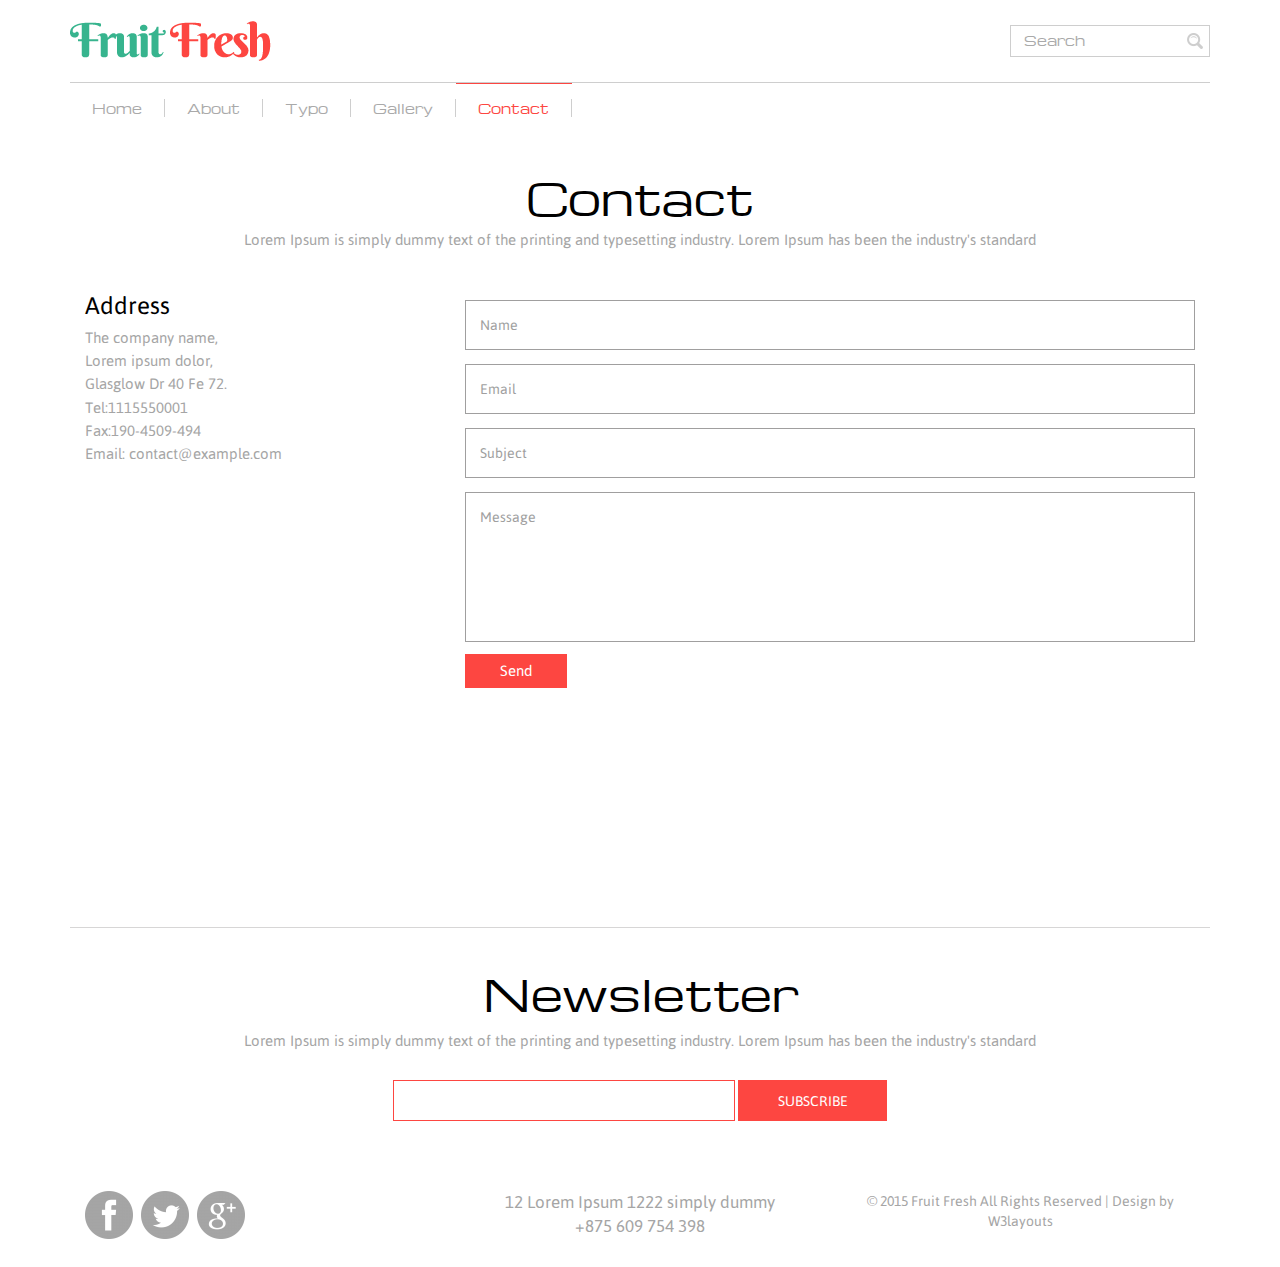
==== contact.html @ 150d9414 "Add files via upload" ====
<!--A Design by W3layouts 
Author: W3layout
Author URL: http://w3layouts.com
License: Creative Commons Attribution 3.0 Unported
License URL: http://creativecommons.org/licenses/by/3.0/
-->
<!DOCTYPE html>
<html>
<head>
<title>Fruit Fresh A Agriculture Category Flat Bootstarp Resposive Website Template | Home :: w3layouts</title>
<link href="css/bootstrap.css" rel="stylesheet" type="text/css" media="all" />
<!-- jQuery (necessary for Bootstrap's JavaScript plugins) -->
<script src="js/jquery.min.js"></script>
<!-- Custom Theme files -->
<!--theme-style-->
<link href="css/style.css" rel="stylesheet" type="text/css" media="all" />	
<!--//theme-style-->
<meta name="viewport" content="width=device-width, initial-scale=1">
<meta http-equiv="Content-Type" content="text/html; charset=utf-8" />
<meta name="keywords" content="Fruit Fresh Responsive web template, Bootstrap Web Templates, Flat Web Templates, Andriod Compatible web template, 
Smartphone Compatible web template, free webdesigns for Nokia, Samsung, LG, SonyErricsson, Motorola web design" />
<script type="application/x-javascript"> addEventListener("load", function() { setTimeout(hideURLbar, 0); }, false); function hideURLbar(){ window.scrollTo(0,1); } </script>

</head>
<body>
<!--header-->
<div class="container">
	<div class="header">
			
				
			<div class="header-top">
				<div class="logo">
					<a href="index.html"><img src="images/logo.png" alt="" /></a>
				</div>
				<div class="search">
					<form>
						<input type="text" value=" Search" onfocus="this.value = '';" onblur="if (this.value == '') {this.value = 'Search';}" >
						<input type="submit"  value="">
					</form>
				</div>
			<div class="clearfix"></div>
		</div>
				<div class="top-nav">
			<span class="menu"><img src="images/menu.png" alt="">  </span>
					<ul>
						<li ><a href="index.html" > Home </a></li>
						<li><a href="about.html" > About </a></li>
						<li><a href="page.html" > Typo</a></li>
						<li><a href="gallery.html" >Gallery</a></li>						
						<li class="active"><a href="contact.html" >Contact</a></li>
					<div class="clearfix"></div>
					</ul>
					<script>
						$("span.menu").click(function(){
							$(".top-nav ul").slideToggle(500, function(){
							});
						});
					</script>
				</div>			
		
		</div>
	<!--//header-->

	<!--content-->
	<div class="contact">
	<div class="contact-top">
				<h1>Contact</h1>
					<p>Lorem Ipsum is simply dummy text of the printing and typesetting industry. Lorem Ipsum has been the industry's standard</p>
		</div>
			<div class="contact-form">
				<div class="col-md-4 contact-in">
						<div class="address-more">
						<h4>Address</h4>
							<p>The company name,</p>
							<p>Lorem ipsum dolor,</p>
							<p>Glasglow Dr 40 Fe 72. </p>
							<p>Tel:1115550001</p>
							<p>Fax:190-4509-494</p>
							<p>Email:<a href="mailto:contact@example.com"> contact@example.com</a></p>
						</div>
					
				</div>
				<div class="col-md-8 contact-grid">
					<form>	
						<input type="text" value="Name" onfocus="this.value='';" onblur="if (this.value == '') {this.value ='Name';}">
					
						<input type="text" value="Email" onfocus="this.value='';" onblur="if (this.value == '') {this.value ='Email';}">
						<input type="text" value="Subject" onfocus="this.value='';" onblur="if (this.value == '') {this.value ='Subject';}">
						
						<textarea cols="77" rows="6" value=" " onfocus="this.value='';" onblur="if (this.value == '') {this.value = 'Message';}">Message</textarea>
						<div class="send">
							<input type="submit" value="Send">
						</div>
					</form>
				</div>
				
				<div class="clearfix"> </div>
			</div>
			<div class="map">
				<iframe src="https://www.google.com/maps/embed?pb=!1m18!1m12!1m3!1d37494223.23909492!2d103!3d55!2m3!1f0!2f0!3f0!3m2!1i1024!2i768!4f13.1!3m3!1m2!1s0x453c569a896724fb%3A0x1409fdf86611f613!2sRussia!5e0!3m2!1sen!2sin!4v1415776049771"></iframe>
			</div>
		</div>
	<!--//content-->
	<!--footer-->
	<div class="footer">
		<!--newsletter-->
			<div class="newsletter">
				<h3>Newsletter</h3>
				<p>Lorem Ipsum is simply dummy text of the printing and typesetting industry. Lorem Ipsum has been the industry's standard</p>
				<form>
						<input type="text" value="" onfocus="this.value='';" onblur="if (this.value == '') {this.value ='';}">
						<input type="submit" value="SUBSCRIBE">
					</form>
			</div>
			<!--//newsletter-->
			<div class="footer-top-top">
				<div class="col-md-4">
					<ul class="social">
						<li><a href="#"><i> </i></a></li>						
						<li><a href="#"><i class="twitter"> </i></a></li>
						<li><a href="#"><i class="google"> </i></a></li>
					</ul>
				</div>
				<div class="col-md-4 footer-top">
					<p>12 Lorem Ipsum 1222 simply dummy</p>
					<p>+875 609 754 398</p>
				</div>
				<div class="col-md-4 footer-top">
					 <p class="footer-class"> © 2015 Fruit Fresh All Rights Reserved | Design by <a href="http://w3layouts.com/" target="_blank">W3layouts</a> </p>
			 	</div>
			 	<div class="clearfix"> </div>
			</div>
		</div>
			<!--//footer-->
</div>
</body>
</html>
---- css/style.css ----
/*--A Design by W3layouts 
Author: W3layout
Author URL: http://w3layouts.com
License: Creative Commons Attribution 3.0 Unported
License URL: http://creativecommons.org/licenses/by/3.0/
--*/
@font-face {
    font-family: 'Michroma';
    src:url(../fonts/Michroma.ttf) format('truetype');
}
@font-face {
	font-family: 'Asap-Regular';
    src:url(../fonts/Asap-Regular.ttf) format('truetype');
}
body{
	font-family: 'Asap-Regular';
	background:#fff;
}
body a{
	transition: 0.5s all;
	-webkit-transition: 0.5s all;
	-o-transition: 0.5s all;
	-moz-transition: 0.5s all;
	-ms-transition: 0.5s all;
}
 ul{
	padding: 0;
	margin: 0;
	
}
h1,h2,h3,h4,h5,h6,p,label{
	margin:0;
}
.header-top {
	padding: 1.5em 0;
	border-bottom: 1px solid #cecece;
}
.logo{
	float: left;
}
.top-nav ul li{
	display: inline-block;
	float: left;	
	padding: 15px 0;
	border-top: 1px solid #fff;	
}
.top-nav ul li a{
	font-size: 0.9em;
	text-decoration: none;
	color: #A9A9A9;
	padding:0 22px;
	display:block;
	border-right: 1px solid #cecece;
	font-family: 'Michroma';
	
}
.top-nav ul li a:hover,.top-nav ul li.active a{
	color: #FD4641;
}
.top-nav ul li:hover,.top-nav ul li.active {
	border-top: 1px solid #FD4641;
	transition: 0.5s all;
	-webkit-transition: 0.5s all;
	-o-transition: 0.5s all;
	-moz-transition: 0.5s all;
	-ms-transition: 0.5s all;
}

.top-nav span.menu{
	display: none;
}

/*----*/
.search {
	  margin-top: 4px;
	border:1px solid #cecece;
	position: relative;
	background: #fff;
	padding: 5px 0px;
	float: right;
}
.search input[type="text"] {
	outline: none;
	padding:0 10px;
	background:#fff;
	width: 88%;
	border: none;
	font-size: 0.9em;
	color: #A9A9A9;
	font-family: 'Michroma';
}
.search input[type="submit"] {	
	width: 20px;
	height: 20px;	
	background:url(../images/img-sprite.png)no-repeat -2px -4px;
	border: none;
	cursor: pointer;
	position: absolute;
	outline: none;
	padding:0;
}
/*--banner--*/
.banner-top{
	padding: 0;
	position:relative;
}
.top-banner,.top-banner1,.top-banner2 {
	position: absolute;
	top:0;
	left:0;
	width:86%;
	padding: 1.8em;
  	background: #37b48e;
}
.top-banner h3,.top-banner1 h3,.top-banner2 h3{
	color:#fff;
  	font-size: 2em;
}
.top-banner h3 span,.top-banner1 h3 span,.top-banner2 h3 span{
  	font-size: 39px;
  	display: block;
}
.top-banner1{
	bottom: 0;
	top:auto;
	background: #1da8b1;
}
.top-banner2{
	background: #fd4641;
}
/*--banner--*/
/*--welcome--*/
.welcome{
	 padding: 3em 0;
}
.welcome h1{
	font-size: 3em;
	color:#000;
	  font-family: 'Michroma';
	  text-align: center;
}
.welcome p{
	font-size: 1.2em;
	color:#A5A5A5;
	line-height: 1.5em;
  width: 80%;
  margin: 0.8em auto 1.5em;
  text-align: center;
}
.welcome-top ul li{
 	list-style: none;	
}
.welcome-top ul li a{
 	text-decoration: none;
 	color:#FD4641;
 	font-size:1.3em;
 	margin: 0.5em 0;
 	display: block;
}
.welcome-top ul li a:hover{
 	
 	color:#37b48e;
}
.welcome-top ul li i{
	vertical-align: middle;
	margin-right: 5px;
	background: url(../images/img-sprite.png) -30px -5px ;
	width:16px;
	height: 16px;
	display: inline-block;
}
/*--//welcome--*/
 /*--products--*/
.products-top{
	text-align: center;
	padding: 0em 0 2em;
}
.products-top h2{
	font-size: 3em;
	color:#000;
	  font-family: 'Michroma';
}
.products-top p{
	font-size: 1.1em;
	color:#A5A5A5;
	line-height: 1.5em;
 margin: 0.5em 0 0;
}
.bottom-products{
	text-align: center;
}
.bottom-products img {
  border-radius: 200px;
  border: 10px solid #fff;
  margin: 0 auto;
  box-shadow: 0px 0 6px #D3D2D2;
}
.bottom-products p{
	font-size: 1.5em;
	color:#000;
	margin: 0.3em 0 0;
}

/*--//products--*/
/*--news--*/
.six {
  padding: 2em 0;
}
.content-mid {
  padding: 4em 0;
}
.content-mid h3{
	font-size: 3em;
  	color: #000;
  	font-family: 'Michroma';
}
.six h4{
	float:left;
	color:#FD4641;
	font-size: 3em;
  text-transform: uppercase;
   position:relative;
  text-align: center;
  
}
.six h4:after{
    content: '';
  background: #FD4641;
  display: block;
  width: 89px;
  height: 2px;
  position: absolute;
  left: 89%;
  transform: rotate(118deg);
  top: 53%;
}
.six h4 span{
	display:block;
	  font-size: 20px;
}
.six h6{
	float:right;	
	font-size:1.5em;
	  margin-top: 7%;
  width: 77%;
}

.six h6 a{
	text-decoration:none;
	color:#FD4641;
}
.six h6 a:hover{
	color:#37b48e;
}
.new-more p {
  font-size: 1.1em;
  color: #A5A5A5;
  line-height: 1.5em;
  margin: 0 0 2em;
}
/* Bounce To Top */
.hvr-bounce-to-top {
  display: inline-block;
  vertical-align: middle;
  -webkit-transform: translateZ(0);
  transform: translateZ(0);
  box-shadow: 0 0 1px rgba(0, 0, 0, 0);
  -webkit-backface-visibility: hidden;
  backface-visibility: hidden;
  -moz-osx-font-smoothing: grayscale;
  position: relative;
  -webkit-transition-property: color;
  transition-property: color;
  -webkit-transition-duration: 0.5s;
  transition-duration: 0.5s;
  font-size: 1.1em;
  color: #fff;
  background-color: #FD4641;
  padding: 0.5em 1em;
}
.hvr-bounce-to-top:before {
  content: "";
  position: absolute;
  z-index: -1;
  top: 0;
  left: 0;
  right: 0;
  bottom: 0;
  background: #37B48E;
  -webkit-transform: scaleY(0);
  transform: scaleY(0);
  -webkit-transform-origin: 50% 100%;
  transform-origin: 50% 100%;
  -webkit-transition-property: transform;
  transition-property: transform;
  -webkit-transition-duration: 0.5s;
  transition-duration: 0.5s;
  -webkit-transition-timing-function: ease-out;
  transition-timing-function: ease-out;
}
.hvr-bounce-to-top:hover, .hvr-bounce-to-top:focus, .hvr-bounce-to-top:active {
  color: white;
  text-decoration: none;
}
.hvr-bounce-to-top:hover:before, .hvr-bounce-to-top:focus:before, .hvr-bounce-to-top:active:before {
  -webkit-transform: scaleY(1);
  transform: scaleY(1);
  -webkit-transition-timing-function: cubic-bezier(0.52, 1.64, 0.37, 0.66);
  transition-timing-function: cubic-bezier(0.52, 1.64, 0.37, 0.66);
}
/*--//news--*/
/*--footer--*/
/*--newsletter--*/
.newsletter{
	text-align: center;
	padding: 3em 0 3em;
	  border-top: 1px solid #D7D6D6;
}
.newsletter h3{
	font-size: 3em;
	color:#000;
	  font-family: 'Michroma';
}
.newsletter p{
	font-size: 1.1em;
	color:#A5A5A5;
	line-height: 1.5em;
 margin: 0.8em 0 0;
}
.newsletter form{
	width:50%;
	margin: 2em auto 0;
}
.newsletter input[type="text"], .newsletter input[type="submit"] {
  width: 60%;
  padding: 0.7em;
  outline: none;
  color: #B4B2B2;
  font-size: 1em;
  background: none;
  border: 1px solid #FD4641;
 }
.newsletter input[type="submit"] {
  width: 26%;
  color: #FFF;
  font-size: 1em;
  background:#FD4641 ;
  border: 1px solid #FD4641;
  outline:none;
  padding: 0.7em;
}
.newsletter input[type="submit"]:hover {
  background:#37b48e ;
  border: 1px solid #37b48e;
}
/*--//newsletter--*/

.footer-top-top {
  padding: 2em 0;
}
ul.social li{
	display: inline-block;	
}
ul.social li  i{
	background: url(../images/img-sprite.png)no-repeat -4px -36px ;
  width: 48px;
  height: 48px;
	display: inline-block;
	vertical-align: middle;
	margin: 0 5px 0 0;
}
ul.social li  i.twitter{
	background-position:  -64px -36px;
}
ul.social li i.google{
	background-position: -122px -35px;
}
ul.social li  i:hover{
	background-position:  -4px -93px;
}
ul.social li  i.twitter:hover{
	background-position:  -64px -94px;
}
ul.social li i.google:hover{
	background-position: -122px -92px;
}
.footer-top p{
	font-size: 1.2em;
	color:#A5A5A5;
	text-align: center;
}
p.footer-class {
	font-size: 1em;
}
 p.footer-class  a{
	text-decoration:none;
	color:#A5A5A5;
}
 p.footer-class a:hover{
	color:#FD4641;
}
/*--//fotter--*/
/*--products--*/
.about-top{
	text-align: center;
	padding: 0em 0 3em;
}
.about-top h1{
	font-size: 3em;
	color:#000;
	  font-family: 'Michroma';
}
.about-top p{
	font-size: 1.1em;
	color:#A5A5A5;
	line-height: 1.5em;
 	margin: 0.5em 0 0;
}
.mid-about p{
	font-size: 1.1em;
	color:#A5A5A5;
	line-height: 1.6em;
}
.our {
  padding: 1.6em 0 0;
}
.bottom-about h2,.use-bottom h3 {
  font-size: 2em;
  font-family:'Michroma'f;
  color: #000;
    padding: 0 15px;
}
.bottom-about h2{
	padding:0;
}
.bottom-about h4,.use-bottom h4{
  line-height: 1.5em;
  font-size: 1.4em;
  margin: 1em 0 0em 0; 
  color:#37B48E;
}
.bottom-about ul li{
	list-style: none;
}
.bottom-about ul li a{
	text-decoration: none;
	color:#A5A5A5;
	font-size:1em;
	margin: 0.5em 0;
	display: block;
}
.use-bottom p{
	  color: #B4B2B2;
  line-height: 1.5em;
  font-size: 1em;
  margin: 1em 0 ; 
}
.about-bottom {
  padding: 4em 0 0;
}
.about{
	padding: 3em 0 0;
}
.bottom-about ul li i{
	vertical-align: middle;
	margin-right: 5px;
	background: url(../images/img-sprite.png) -30px -5px ;
	width:16px;
	height: 16px;
	display: inline-block;
}
.bottom-about ul {
  margin-bottom: 1em;
}
.bottom-about ul li a:hover{
	color:#37B48E;
}
/*--//about--*/
/*--contact--*/
.contact {
  padding: 3em 0 ;
}
.contact-top{
	text-align: center;
}
.contact-top h1{
	font-size: 3em;
	  font-family: 'Michroma';
	color:#000;
	
}
.contact-top p {
  font-size: 1.1em;
  color: #A5A5A5;
  line-height: 1.5em;
  margin: 0.5em 0 0;
}
.map iframe{
	width: 100%;
	height:150px;
	border:none;
	padding: 0 15px;
}
.contact-grid input[type="text"],.contact-grid textarea{
	width: 100%;
	padding: 1em;
	margin: 0.5em 0;
	background:none;
	outline:none;
	  border: 1px solid #A09F9F;
	  font-size:1em;
	  color:#A09F9F;
	-webkit-appearance: none;
}
.contact-grid textarea{
	resize:none;
}
.send input[type="submit"]{
	width: 14%;
	font-size: 1.1em;
	background:#FD4641;
	padding: 0.4em 0.8em;
	text-align: center;
	color: #fff;
	border: none;
	outline:none;
	-webkit-appearance: none;
}
.send input[type="submit"]:hover{
	background:#37B48E;
}
.contact-form {
	padding: 3em 0;
}
.address-more {
  padding: 0 0 2em;
}
.contact-in p{
	font-size:1.1em;
	color: #A5A5A5;
	line-height: 1.5em;	
}
.address-more h4{
	color:#000;
	font-size:1.7em;
	margin: 0 0 0.3em;

}
.address-more p a{
	text-decoration:none;
	color: #A5A5A5;
}
.address-more p a:hover{
	color: #FD4641;
}
/*--//contact--*/
/*--gallery--*/
.b-link-stripe{
	position:relative;
	display:inline-block;
	vertical-align:top;
	font-weight: 300;
	
	width: 100%;
}
.b-link-stripe .b-wrapper{
	position:absolute;
	width:100%;
	height:100%;
	top:0;
	left:0;
	text-align:center;
	color:#ffffff;
	overflow:hidden;
}

.b-animate-go{
	text-decoration:none;
}
.b-animate{
	transition: all 0.5s;
	-moz-transition: all 0.5s;
	-ms-transition: all 0.5s;
	-o-transition: all 0.5s;
	-webkit-transition: all 0.5s;
	visibility: hidden;
	font-size:1.1em;
	font-weight:700;
}
.b-animate img{
	margin-top: 4%;
	display: -webkit-inline-box;
}
.b-animate span{
	display:block;
	font-size: 2em;
	text-transform: uppercase;
	padding-top: 3.5em;
	display: block;
	font-weight: 500;
}

/* lt-ie9 */
.b-animate-go:hover .b-animate{
	visibility:visible;
}
.b-from-left{
	position: relative;
	left: -100%;
	background: rgba(253, 70, 65, 0.75);
  background-size: 100% 100%;
  top: 0px;
  margin: 0;
  min-height: 255px;
  border-radius: 200px;
}
.bottom-gallery:hover .b-from-left{
	left:0;
}
.gallery-top{
	text-align: center;
	padding: 0em 0 2em;
}
.gallery-top h1{
	font-size: 3em;
	color:#000;
	  font-family: 'Michroma';
}
.gallery-top p{
	font-size: 1.1em;
	color:#A5A5A5;
	line-height: 1.5em;
 margin: 0.5em 0 0;
}
.bottom-gallery{
	text-align: center;
	  margin: 1em 0;
}
.bottom-gallery img {
  border-radius: 200px;
  border: 10px solid #fff;
  margin: 0 auto;
  box-shadow: 0px 0 6px #D3D2D2;
}
.gallery {
  padding: 3em 0;
}
/*--//gallery--*/
.page-header h3{
	font-size: 3em;
	color:#000;
}
.table > thead > tr > th, .table > tbody > tr > th, .table > tfoot > tr > th, .table > thead > tr > td, .table > tbody > tr > td, .table > tfoot > tr > td {
  padding: 8px;
  line-height: 1.42857143;
  vertical-align: top;
  border-top: none;
}
.grid1 {
  margin: 1.5em 0 0;
}
ul.nav.nav-pills {
  margin: 1.5em 0 0;
}
.grid2{
	margin: 1em 0 0;
}
.page {
  padding: 0 0 4em;
}
/*--responsive--*/
@media(max-width:1366px){
	
}
@media(max-width:1280px){
	
}
@media(max-width:1024px){
.top-banner h3, .top-banner1 h3, .top-banner2 h3 {
  font-size: 1.6em;
}	
.top-banner h3 span, .top-banner1 h3 span, .top-banner2 h3 span {
  font-size: 30px;
}
.six h6 {
  font-size: 1.4em;
}
.mid-about p {
  font-size: 1em;
  line-height: 1.5em;
}
.b-from-left {
  min-height: 205px;
}
.b-animate span {
  padding-top: 2.8em;
}
}
@media(max-width:768px){
.banner-top {
  float: left;
  width: 33.3%;
}
span.menu{
	display: inline-block;
	text-align: center;
	cursor: pointer;
	position: relative;
}

.top-nav ul{
	display: none;
	position:absolute;
	width: 100%;
	z-index: 9999;
	left: 0%;
	margin:0.3em 0em;
	background:#37B48E;
	border:0;
}
.top-nav span.menu{
	display:inline-block ;
}
.top-nav {
  padding: 0.5em 0;
    text-align: center;
}
.top-nav ul li{
	display: block;
	float:none;
	padding:  0 0;
	text-align: center;
	border: none;
}
.top-nav ul li a{
	color:#fff;
	display:block;
	margin:0;
	background: none;
	border:none;
	padding:0.7em 0;
}
.top-nav ul li.active ,.top-nav ul li:hover{	
	border: none;
}
.top-banner h3, .top-banner1 h3, .top-banner2 h3 {
  font-size: 1.4em;
}
.top-banner h3 span, .top-banner1 h3 span, .top-banner2 h3 span {
  font-size: 23px;
}
.content-mid {
  padding: 3em 0;
}
.welcome p {
  width: 100%;
}
.bottom-products {
  float: left;
  width: 50%;
}
.footer-top {
  float: left;
  width: 33.3%;
}
.mid-about p {
  margin-top: 1em;
}
.about-bottom {
  padding: 3em 0 0;
}
.use-bottom {
  padding: 1em 0 0;
}
.our-at {
  margin-bottom: 1em;
}
.bottom-gallery {
  float: left;
  width: 50%;
}
.b-from-left {
  min-height: 330px;
}
.bottom-gallery img {
  width: 100%;
}
.b-animate span {
  padding-top: 4.8em;
}

/*--page--*/
h1.grid2 {
  font-size: 2.3em;
}
.products p {
  font-size: 1.3em;
  margin: 0.3em 0;
}
}
@media(max-width:640px){
.top-banner, .top-banner1, .top-banner2 {
  padding: 1em;
}
.top-banner h3, .top-banner1 h3, .top-banner2 h3 {
  font-size: 1.1em;
}	
.top-banner h3 span, .top-banner1 h3 span, .top-banner2 h3 span {
  font-size: 20px;
}
.newsletter form {
  width: 58%;
}
.newsletter h3,.content-mid h3 ,.products-top h2,.welcome h1
,.about-top h1,.gallery-top h1,.contact-top h1{
  font-size: 2.5em;
}
.bottom-about h2, .use-bottom h3 {
  font-size: 1.7em;
}
.b-animate span {
  padding-top: 3.8em;
}
.b-from-left {
  min-height: 267px;
}
.b-from-left {
  min-height: 187px;
}
.b-animate span {
  padding-top: 2.5em;
}
/*--page--*/
button.btn.btn-lg {
  font-size: 1.1em;
}
h1.grid2 {
  font-size: 2em;
}
h2.grid2 {
  font-size: 1.9em;
}
}
@media(max-width:480px){
.logo {
  width: 37%;
}	
.logo img{
  width: 100%;
}	
.search {
  width: 44%;
}
.top-banner, .top-banner1, .top-banner2 {
  width:100%;
  padding: 0.7em ;
}
.top-banner h3, .top-banner1 h3, .top-banner2 h3 {
  font-size: 1em;
}
.top-banner h3 span, .top-banner1 h3 span, .top-banner2 h3 span {
  font-size: 18px;
}
.newsletter h3, .content-mid h3, .products-top h2, .welcome h1
,.about-top h1 ,.gallery-top h1,.contact-top h1{
  font-size: 2em;
}
.welcome p {
  font-size: 1em;
}
.about-top p {
  font-size: 1em;
}
.about-bottom {
  padding: 1em 0 0;
}
.bottom-about h2, .use-bottom h3 {
  font-size: 1.5em;
}
.about {
  padding: 2em 0 0;
}
ul.social {
  text-align: center;
}
.content-mid {
  padding: 1em 0;
}
.newsletter form {
  width: 80%;
}
.footer-top {
  width: 100%;
  text-align: center;
  margin-bottom: 1em;
}
.six h6 {
  font-size: 1.2em;
}
.six h4:after {
  left: 68%;
}
.welcome-top ul li a {
  font-size: 1.1em;
}
/*--page--*/
.page-header h3 {
  font-size: 2em; 
}
button.btn.btn-lg {
  font-size: 1em;
  padding: 7px;
}
button.btn.btn-1 {
  font-size: 0.9em;
  padding: 8px;
}
button.btn.btn-sm {
  font-size: 0.8em;
  padding: 9px;
}
h1#h1-bootstrap-heading {
  font-size: 2.2em;
}
h2#h2-bootstrap-heading {
  font-size: 2em;
}
h1.grid2 {
  font-size: 1.45em;
}
h2.grid2 {
  font-size: 1.35em;
}
h3.grid2 {
  font-size: 1.3em;
}
h4.grid2 {
  font-size: 1.2em;
}
.welcome {
  padding: 2.5em 0;
}
.newsletter {
  padding: 2em 0 ;
}
.about-top {
  padding: 0em 0 2em;
}
.gallery {
  padding: 2em 0;
}
.contact {
  padding: 2em 0;
}
}
@media(max-width:320px){
.top-banner, .top-banner1, .top-banner2 {
  padding: 0.5em;
}	
.top-banner h3, .top-banner1 h3, .top-banner2 h3 {
  font-size: 0.8em;
}
.top-banner h3 span, .top-banner1 h3 span, .top-banner2 h3 span {
  font-size: 11px;
}
.newsletter h3, .content-mid h3, .products-top h2, .welcome h1, .about-top h1, .gallery-top h1, .contact-top h1 {
  font-size: 1.5em;
}
.welcome p {
  font-size: 0.9em;
}
.col-md-6 {
  padding: 0;
}
.welcome-top ul li a {
  font-size: 1em;
}
.products-top p {
  font-size: 0.9em;
}
.products-top {
  padding: 0em 0 1em;
}
.bottom-products {
  padding: 0 5px;
}
.bottom-products img {
  border: 4px solid #fff;
}
.products p {
  font-size: 1em;
}
.six h4 {
  font-size: 1.8em;
}
.six h4 span {
  font-size: 15px;
}
.six h6 {
  font-size: 1em;
}
.six h4:after {
  left: 63%;
  width: 60px;
}
.new-more p {
  font-size: 0.9em;
  margin: 0 0 1em;
}
.six {
  padding: 1em 0;
}
.hvr-bounce-to-top {
  font-size: 1em;
  padding: 0.3em 1em;
}
.newsletter p {
  font-size: 0.9em;
 }
 .newsletter form {
  width: 100%;
  margin: 1em auto 0;
}
.footer-top-top {
  padding: 1em 0;
}
.footer-top p {
  font-size: 1em;
}
.newsletter input[type="text"], .newsletter input[type="submit"] {
  padding: 0.5em;
  font-size: 0.9em;
}
.newsletter input[type="submit"] {
  width: 32%;
  
}
.welcome {
  padding: 1em 0;
}
.about-top {
  padding: 0em 0 1em;
}
.about-top p {
  font-size: 0.9em;
}
.col-md-5 {
  padding: 0;
}
.mid-about,.bottom-about ,.use-bottom{
  padding: 0;
}
.mid-about p {
  margin-top: 0.9em;
}
.bottom-about h2, .use-bottom h3 {
  font-size: 1.3em;
  padding: 0;
}
.bottom-about h4, .use-bottom h4 {
  font-size: 1.1em;
}
.use-bottom p {
  font-size: 0.9em;
  margin: 0.3em 0 1em;
}
.content-mid h3{
	padding: 0;
}
.gallery {
  padding: 1em 0;
}
.gallery-top p{
	font-size: 0.9em;
}
.bottom-gallery {
  padding: 5px;
}
.bottom-gallery img {
  border: 4px solid #fff;
}
.b-from-left {
  min-height: 127px;
}
.b-animate span {
  padding-top: 2.3em;
  font-size: 1.5em;
}
.bottom-gallery {
  margin: 0em 0;
}
.contact {
  padding: 1em 0;
}
.contact-top p {
  font-size: 0.9em;
}
.address-more {
  padding: 0 0 1em;
}
.contact-in {
  padding: 0;
}
.contact-grid {
  padding: 0;
}
.contact-grid input[type="text"], .contact-grid textarea {
  padding: 0.7em;
}
.send input[type="submit"] {
  width: 23%;
}
.map iframe {
  padding: 0;
}
.contact-form {
  padding: 1em 0;
}
.logo {
  width: 45%;
  margin-top: 3px;
}
.search input[type="text"] {
  font-size: 0.8em;
}
.search input[type="submit"] {
  right: 7px;
}
.search {
  margin-top: 0px;
    padding: 3px 0px;
}
.header-top {
  padding: 1em 0;
}
.top-nav span.menu {
  width: 14%;
}
.top-nav span.menu img{
  width: 100%;
}
.gallery-top {
  padding: 0em 0 1em;
}
/*--pages--*/
h1#h1-bootstrap-heading {
  font-size: 1.6em;
}
h2#h2-bootstrap-heading {
  font-size: 1.5em;
}
h3#h3-bootstrap-heading {
  font-size: 1.4em;
}
button.btn.btn-lg {
  font-size: 0.9em;
  margin: 0 0 0.5em 0px;
  padding: 9px;
}
.grid1 {
  margin: 0.7em 0 0;
}
button.btn.btn-1 {
  font-size: 0.8em;
  margin: 0 0 0.5em;
}
button.btn.btn-sm {
  font-size: 0.7em;
  padding: 5px;
  margin: 0 0 0.5em;
}
button.btn.btn-xs {
  font-size: 0.7em;
}
ul.nav.nav-pills a{
	padding: 0.5em;
  font-size: 0.9em;
}
span.label {
  margin: 0 0 0.5em;
  display: inline-block;
}
.page {
  padding: 0 0 1em;
}
.page-header {
  margin: 16px 0 9px;
}
.grid2 {
  margin: 0.4em 0 0;
}
}
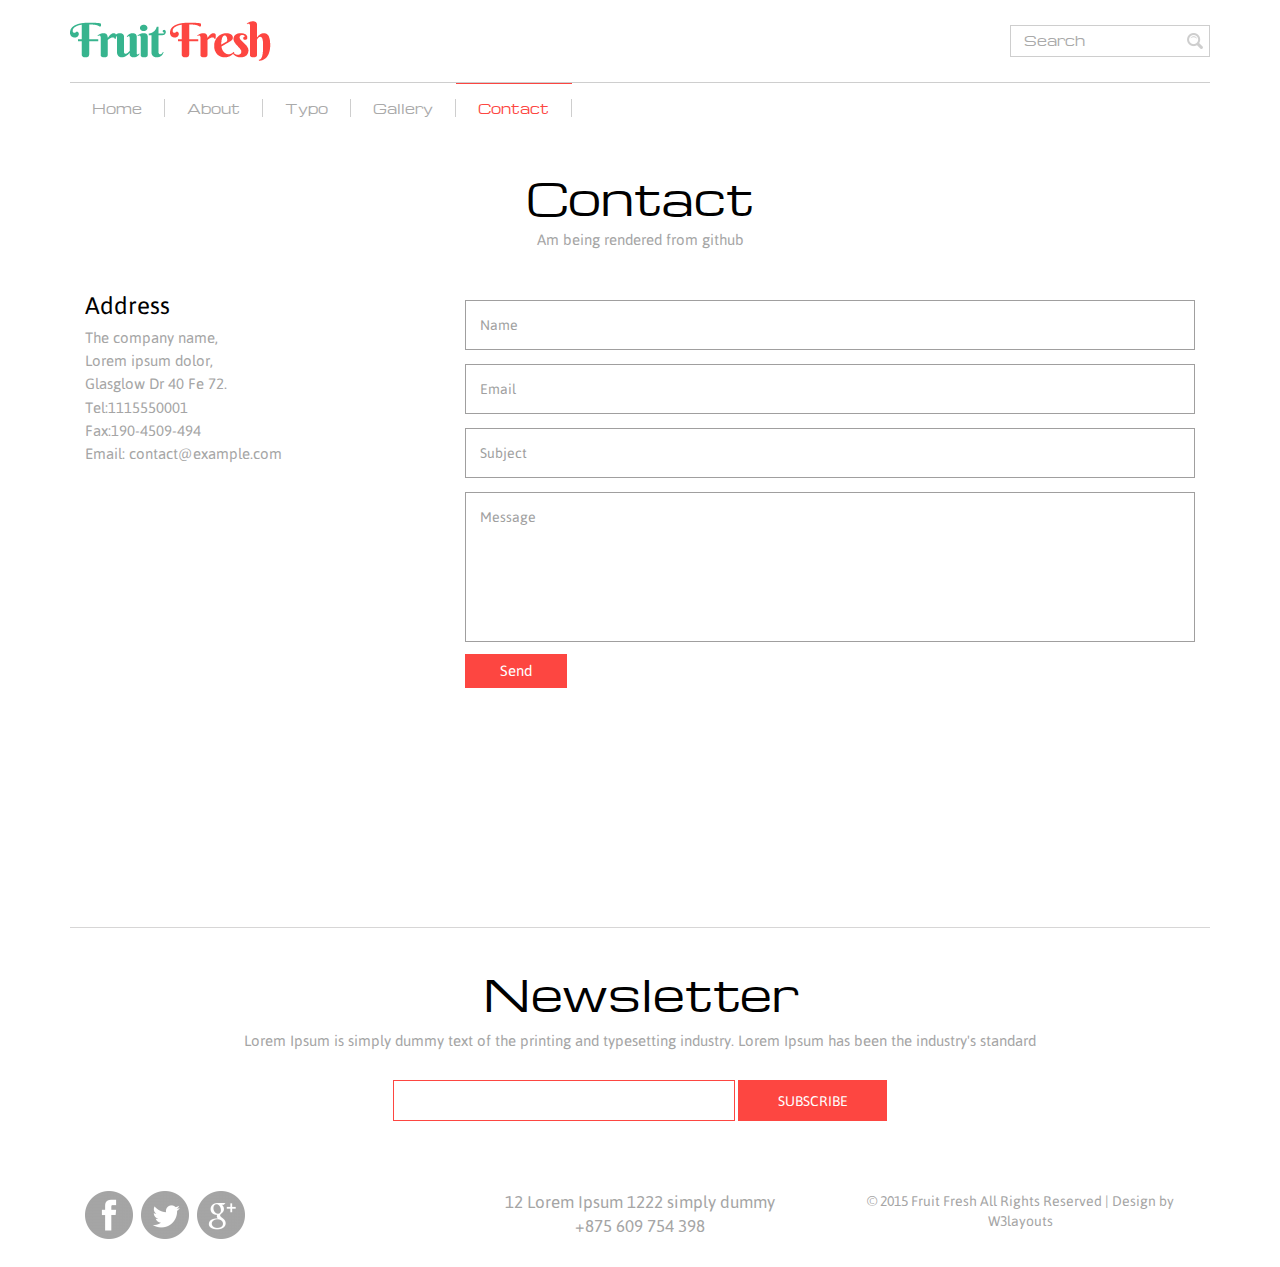
==== commit 67f0b5c5: "Update contact.html" ====
--- a/contact.html
+++ b/contact.html
@@ -1,9 +1,3 @@
-<!--A Design by W3layouts 
-Author: W3layout
-Author URL: http://w3layouts.com
-License: Creative Commons Attribution 3.0 Unported
-License URL: http://creativecommons.org/licenses/by/3.0/
--->
 <!DOCTYPE html>
 <html>
 <head>
@@ -65,7 +59,7 @@
 	<div class="contact">
 	<div class="contact-top">
 				<h1>Contact</h1>
-					<p>Lorem Ipsum is simply dummy text of the printing and typesetting industry. Lorem Ipsum has been the industry's standard</p>
+					<p>Am being rendered from github</p>
 		</div>
 			<div class="contact-form">
 				<div class="col-md-4 contact-in">
@@ -134,4 +128,4 @@
 			<!--//footer-->
 </div>
 </body>
-</html>+</html>
